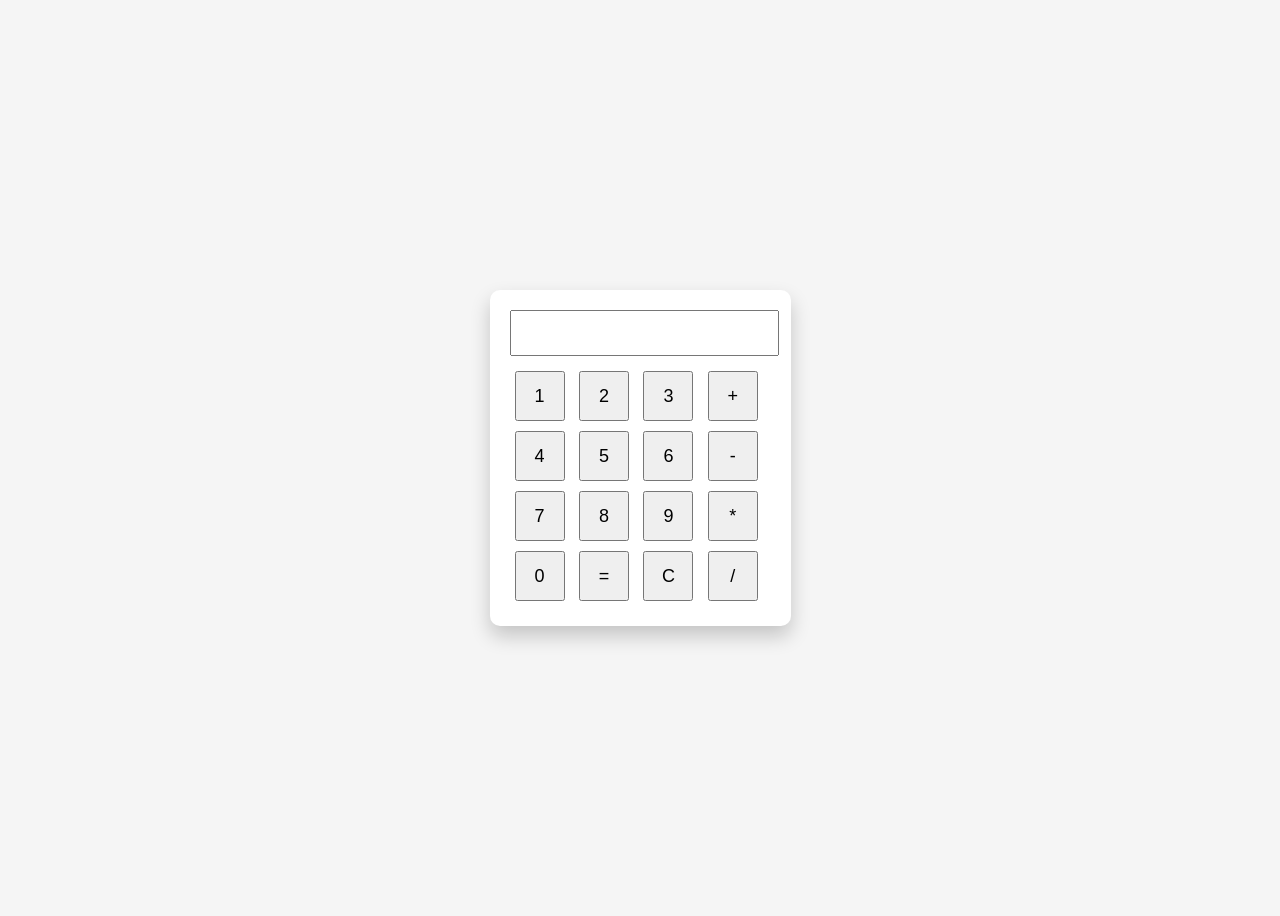
==== proyecto/calculadora.html @ a7635053 "actualizar index con nueva estructura" ====
<!DOCTYPE html>
<html>
<head>
<title>Calculadora</title>

<style>

body{
font-family:Arial;
display:flex;
justify-content:center;
align-items:center;
height:100vh;
background:#f5f5f5;
}

.calculadora{
background:white;
padding:20px;
border-radius:10px;
box-shadow:0 10px 20px rgba(0,0,0,0.2);
}

input{
width:100%;
height:40px;
font-size:20px;
margin-bottom:10px;
text-align:right;
}

button{
width:50px;
height:50px;
margin:5px;
font-size:18px;
}

</style>

</head>

<body>

<div class="calculadora">

<input type="text" id="pantalla">

<br>

<button onclick="agregar('1')">1</button>
<button onclick="agregar('2')">2</button>
<button onclick="agregar('3')">3</button>
<button onclick="agregar('+')">+</button>

<br>

<button onclick="agregar('4')">4</button>
<button onclick="agregar('5')">5</button>
<button onclick="agregar('6')">6</button>
<button onclick="agregar('-')">-</button>

<br>

<button onclick="agregar('7')">7</button>
<button onclick="agregar('8')">8</button>
<button onclick="agregar('9')">9</button>
<button onclick="agregar('*')">*</button>

<br>

<button onclick="agregar('0')">0</button>
<button onclick="calcular()">=</button>
<button onclick="borrar()">C</button>
<button onclick="agregar('/')">/</button>

</div>

<script>

function agregar(valor){
document.getElementById("pantalla").value += valor
}

function calcular(){
let resultado = eval(document.getElementById("pantalla").value)
document.getElementById("pantalla").value = resultado
}

function borrar(){
document.getElementById("pantalla").value = ""
}

</script>

</body>
</html>
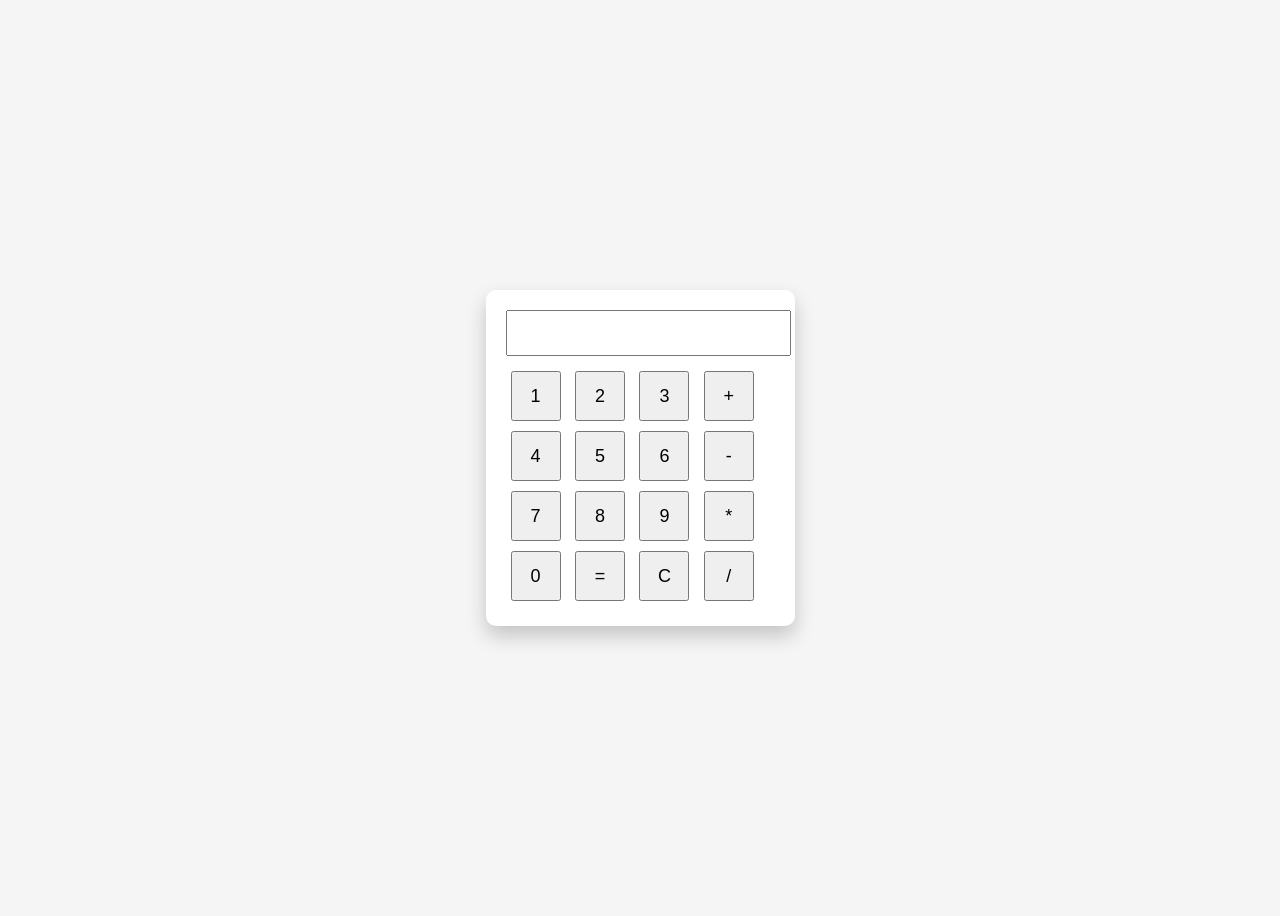
==== commit d329673a: "corregir carpetas proyectos" ====
--- a/proyecto/calculadora.html
+++ b/proyecto/calculadora.html
@@ -1,12 +1,15 @@
 <!DOCTYPE html>
-<html>
+<html lang="es">
+
 <head>
+
+<meta charset="UTF-8">
 <title>Calculadora</title>
 
 <style>
 
 body{
-font-family:Arial;
+font-family: Arial;
 display:flex;
 justify-content:center;
 align-items:center;
@@ -27,6 +30,7 @@
 font-size:20px;
 margin-bottom:10px;
 text-align:right;
+padding-right:10px;
 }
 
 button{
@@ -34,17 +38,19 @@
 height:50px;
 margin:5px;
 font-size:18px;
+cursor:pointer;
 }
 
 </style>
 
 </head>
 
+
 <body>
 
 <div class="calculadora">
 
-<input type="text" id="pantalla">
+<input type="text" id="pantalla" readonly>
 
 <br>
 
@@ -76,6 +82,7 @@
 
 </div>
 
+
 <script>
 
 function agregar(valor){
@@ -83,8 +90,12 @@
 }
 
 function calcular(){
+try{
 let resultado = eval(document.getElementById("pantalla").value)
 document.getElementById("pantalla").value = resultado
+}catch{
+alert("Operación inválida")
+}
 }
 
 function borrar(){
@@ -93,5 +104,6 @@
 
 </script>
 
+
 </body>
 </html>
